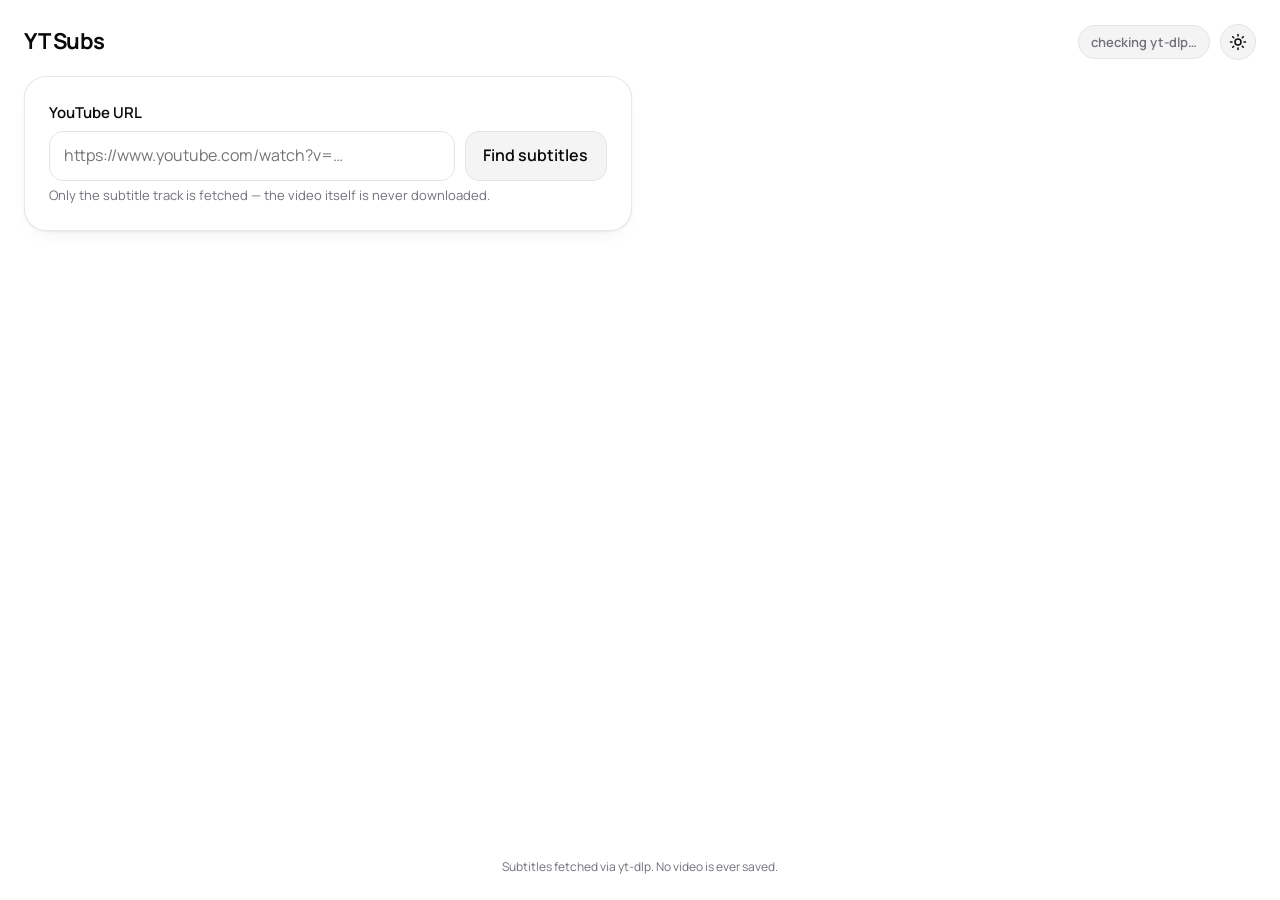
==== ui/index.html @ 94066bec "Initial commit: YT Subs, a subtitle-only YouTube downloader AppImage Lightmorphic-styled pywebview a" ====
<!doctype html>
<html lang="en">
<head>
<meta charset="utf-8" />
<meta name="viewport" content="width=device-width, initial-scale=1" />
<title>YT Subs</title>
<link rel="stylesheet" href="style.css" />
</head>
<body>
  <header>
    <h1>YT Subs</h1>
    <div class="header-right">
      <span id="ytdlpBadge" class="ytdlp-badge">checking yt-dlp…</span>
      <button id="themeToggle" class="theme-toggle" type="button" title="Switch between light and dark" aria-label="Switch between light and dark">
        <svg class="icon-sun" viewBox="0 0 24 24" fill="none" stroke="currentColor" stroke-width="2" stroke-linecap="round" stroke-linejoin="round">
          <circle cx="12" cy="12" r="4"></circle>
          <path d="M12 2v2M12 20v2M4.93 4.93l1.41 1.41M17.66 17.66l1.41 1.41M2 12h2M20 12h2M4.93 19.07l1.41-1.41M17.66 6.34l1.41-1.41"></path>
        </svg>
        <svg class="icon-moon" viewBox="0 0 24 24" fill="none" stroke="currentColor" stroke-width="2" stroke-linecap="round" stroke-linejoin="round">
          <path d="M21 12.79A9 9 0 1 1 11.21 3 7 7 0 0 0 21 12.79z"></path>
        </svg>
      </button>
    </div>
  </header>

  <main class="columns">
    <div class="col">
      <section class="panel">
        <label for="urlInput">YouTube URL</label>
        <div class="row">
          <input id="urlInput" type="text" placeholder="https://www.youtube.com/watch?v=…" autocomplete="off" />
          <button id="fetchBtn" class="secondary" type="button">Find subtitles</button>
        </div>
        <p class="hint">Only the subtitle track is fetched — the video itself is never downloaded.</p>
      </section>

      <section id="resultsPanel" class="panel panel-grow" style="display:none">
        <p id="videoTitle" class="video-title"></p>
        <label>Choose a language</label>
        <div id="langList" class="lang-list"></div>
      </section>
    </div>

    <div class="col">
      <section id="savePanel" class="panel" style="display:none">
        <label>Format</label>
        <div id="formatList" class="format-list">
          <button type="button" class="format-item selected" data-format="srt">SRT</button>
          <button type="button" class="format-item" data-format="vtt">VTT</button>
          <button type="button" class="format-item" data-format="txt">TXT</button>
          <button type="button" class="format-item" data-format="raw">Raw</button>
        </div>
        <p class="hint" id="formatHint">Standard subtitle file with timestamps.</p>

        <label style="margin-top:18px">Save to</label>
        <div class="folder-row">
          <span id="folderPath" class="folder-path"></span>
          <button id="chooseFolderBtn" class="secondary" type="button">Change…</button>
        </div>
        <button id="downloadBtn" class="primary full-width" type="button" disabled style="margin-top:14px">Download subtitles</button>

        <div id="status" class="status"></div>
      </section>
    </div>
  </main>

  <footer>Subtitles fetched via yt-dlp. No video is ever saved.</footer>

  <div id="pasteMenu" class="paste-menu" hidden>
    <button type="button" id="pasteMenuBtn">Paste</button>
  </div>

  <script src="app.js"></script>
</body>
</html>
---- ui/style.css ----
@font-face {
  font-family: "Manrope";
  src: url("fonts/Manrope-Variable.woff2") format("woff2-variations"), url("fonts/Manrope-Variable.woff2") format("woff2");
  font-weight: 200 800;
  font-style: normal;
  font-display: swap;
}

:root {
  color-scheme: light dark;
  --bg: #ffffff;  --fg: #09090b;
  --panel: #ffffff;  --panel-border: rgba(24, 24, 40, 0.10);
  --border: #e4e4e7;  --muted: #f4f4f5;  --muted-fg: #71717a;
  --shadow-panel: 0 1px 2px rgba(24,24,40,.05), 0 8px 24px -16px rgba(24,24,40,.18);

  --accent: #fbc711;  --accent-hover: #ddaf0f;  --on-accent: #645007;
  --accent-container: #fff8e2;  --on-accent-container: #5f4c06;

  --brand-navy: #111827;
  --link: #1b74bc;
  --danger: #cc372d;   --danger-bg: #fef2f1;
  --success: #38813a;  --success-bg: #f2f9f3;
  --warning: #8f6c03;  --warning-bg: #fffbee;
  --info: #1b74bc;     --info-bg: #f0f8fe;

  --radius: 0.875rem;
  --panel-radius: 1.375rem;
}

@media (prefers-color-scheme: dark) {
  :root {
    --bg: #09090b;  --fg: #fafafa;
    --panel: #1b1d29;  --panel-border: rgba(255,255,255,.09);
    --border: #27272a;  --muted: #1c1c1f;  --muted-fg: #a1a1aa;
    --shadow-panel: 0 1px 2px rgba(0,0,0,.35), 0 8px 24px -16px rgba(0,0,0,.6);
    --accent-container: #4b3c05;  --on-accent-container: #fde694;
    --link: #2295f1;
    --danger: #f34236;   --danger-bg: #350f0c;
    --success: #4bae4f;  --success-bg: #102611;
    --warning: #ffc006;  --warning-bg: #382a01;
    --info: #2295f1;     --info-bg: #072135;
  }
}

/* Explicit choice from the toggle button overrides the desktop setting. */
:root[data-theme="light"] {
  color-scheme: light;
  --bg: #ffffff;  --fg: #09090b;
  --panel: #ffffff;  --panel-border: rgba(24, 24, 40, 0.10);
  --border: #e4e4e7;  --muted: #f4f4f5;  --muted-fg: #71717a;
  --shadow-panel: 0 1px 2px rgba(24,24,40,.05), 0 8px 24px -16px rgba(24,24,40,.18);
  --accent-container: #fff8e2;  --on-accent-container: #5f4c06;
  --link: #1b74bc;
  --danger: #cc372d;   --danger-bg: #fef2f1;
  --success: #38813a;  --success-bg: #f2f9f3;
  --warning: #8f6c03;  --warning-bg: #fffbee;
  --info: #1b74bc;     --info-bg: #f0f8fe;
}

:root[data-theme="dark"] {
  color-scheme: dark;
  --bg: #09090b;  --fg: #fafafa;
  --panel: #1b1d29;  --panel-border: rgba(255,255,255,.09);
  --border: #27272a;  --muted: #1c1c1f;  --muted-fg: #a1a1aa;
  --shadow-panel: 0 1px 2px rgba(0,0,0,.35), 0 8px 24px -16px rgba(0,0,0,.6);
  --accent-container: #4b3c05;  --on-accent-container: #fde694;
  --link: #2295f1;
  --danger: #f34236;   --danger-bg: #350f0c;
  --success: #4bae4f;  --success-bg: #102611;
  --warning: #ffc006;  --warning-bg: #382a01;
  --info: #2295f1;     --info-bg: #072135;
}

* { box-sizing: border-box; }

html, body {
  margin: 0;
  height: 100%;
  background: var(--bg);
  color: var(--fg);
  font-family: "Manrope", sans-serif;
  font-size: 1rem;
  line-height: 1.6;
  -webkit-font-smoothing: antialiased;
}

body {
  display: flex;
  flex-direction: column;
  padding: 24px;
  gap: 16px;
  overflow: hidden;
}

.columns {
  display: flex;
  gap: 16px;
  flex: 1;
  min-height: 0;
}

.col {
  flex: 1;
  min-width: 0;
  min-height: 0;
  display: flex;
  flex-direction: column;
  gap: 16px;
}

.panel-grow {
  flex: 1;
  min-height: 0;
  display: flex;
  flex-direction: column;
}
.panel-grow .lang-list {
  flex: 1;
  min-height: 0;
}

header {
  display: flex;
  align-items: center;
  justify-content: space-between;
  gap: 12px;
}

.header-right {
  display: flex;
  align-items: center;
  gap: 10px;
}

.theme-toggle {
  display: inline-flex;
  align-items: center;
  justify-content: center;
  width: 2.25rem;
  height: 2.25rem;
  padding: 0;
  border-radius: 999px;
  border: 1px solid var(--border);
  background: var(--muted);
  color: var(--fg);
}
.theme-toggle:hover { border-color: var(--accent); }
.theme-toggle svg { width: 18px; height: 18px; }

/* Default (light, or no preference expressed): show the sun. */
.theme-toggle .icon-sun { display: inline; }
.theme-toggle .icon-moon { display: none; }

/* OS prefers dark and no explicit choice made yet: show the moon. */
@media (prefers-color-scheme: dark) {
  :root:not([data-theme]) .theme-toggle .icon-sun { display: none; }
  :root:not([data-theme]) .theme-toggle .icon-moon { display: inline; }
}

/* Explicit choice always wins. */
:root[data-theme="light"] .theme-toggle .icon-sun { display: inline; }
:root[data-theme="light"] .theme-toggle .icon-moon { display: none; }
:root[data-theme="dark"] .theme-toggle .icon-sun { display: none; }
:root[data-theme="dark"] .theme-toggle .icon-moon { display: inline; }

h1 {
  font-size: 1.375rem;
  font-weight: 700;
  letter-spacing: -0.02em;
  margin: 0;
}

.ytdlp-badge {
  display: inline-flex;
  align-items: center;
  gap: 8px;
  font-size: 0.8125rem;
  font-weight: 600;
  padding: 6px 12px;
  border-radius: 999px;
  border: 1px solid var(--border);
  color: var(--muted-fg);
  background: var(--muted);
}
.ytdlp-badge.ok { color: var(--success); background: var(--success-bg); border-color: transparent; }
.ytdlp-badge.stale { color: var(--warning); background: var(--warning-bg); border-color: transparent; }
.ytdlp-badge.err { color: var(--danger); background: var(--danger-bg); border-color: transparent; }
.ytdlp-badge button {
  font: inherit;
  font-weight: 700;
  color: inherit;
  background: none;
  border: none;
  text-decoration: underline;
  cursor: pointer;
  padding: 0;
}
.ytdlp-badge button:focus-visible { outline: 2px solid var(--accent); outline-offset: 2px; }

.panel {
  background: var(--panel);
  border: 1px solid var(--panel-border);
  border-radius: var(--panel-radius);
  box-shadow: var(--shadow-panel);
  padding: 1.5rem;
}

label {
  display: block;
  font-size: 0.9375rem;
  font-weight: 600;
  margin-bottom: 6px;
}

.hint {
  font-size: 0.8125rem;
  color: var(--muted-fg);
  margin: 4px 0 0;
}

input[type="text"], select {
  display: block;
  width: 100%;
  box-sizing: border-box;
  font: inherit;
  color: var(--fg);
  background: var(--bg);
  border: 1px solid var(--border);
  border-radius: var(--radius);
  padding: 0.7rem 0.85rem;
}
input[type="text"]:focus-visible, select:focus-visible, button:focus-visible {
  outline: 2px solid var(--accent);
  outline-offset: 2px;
}

.row { display: flex; gap: 10px; align-items: flex-end; }
.row input[type="text"] { flex: 1; }
.row button { flex: 0 0 auto; }

button {
  font: inherit;
  font-weight: 600;
  border-radius: var(--radius);
  padding: 0.7rem 1.1rem;
  border: 1px solid transparent;
  cursor: pointer;
}
button.primary {
  background: var(--accent);
  color: var(--on-accent);
}
button.primary:hover { background: var(--accent-hover); }
button.primary:disabled { opacity: 0.55; cursor: not-allowed; }

button.secondary {
  background: var(--muted);
  color: var(--fg);
  border-color: var(--border);
}
button.secondary:hover { background: var(--border); }

.full-width { display: block; width: 100%; }

.lang-list {
  display: flex;
  flex-direction: column;
  gap: 6px;
  margin-top: 10px;
  overflow-y: auto;
}

.lang-item {
  display: flex;
  align-items: center;
  gap: 10px;
  padding: 0.6rem 0.75rem;
  border: 1px solid var(--border);
  border-radius: var(--radius);
  cursor: pointer;
  background: var(--bg);
}
.lang-item:hover { border-color: var(--accent); }
.lang-item.selected {
  border-color: var(--accent);
  background: var(--accent-container);
  color: var(--on-accent-container);
}
.lang-item .code { font-weight: 700; min-width: 3.5rem; }
.lang-item .tag {
  margin-left: auto;
  font-size: 0.75rem;
  font-weight: 700;
  text-transform: uppercase;
  letter-spacing: 0.05em;
  color: var(--muted-fg);
}

.video-title {
  font-weight: 600;
  margin: 0 0 4px;
}

.status {
  font-size: 0.9375rem;
  padding: 0.75rem 1rem;
  border-radius: var(--radius);
  display: none;
  margin-top: 14px;
  word-break: break-word;
}
.status.show { display: block; }
.status.info { background: var(--info-bg); color: var(--info); }
.status.success { background: var(--success-bg); color: var(--success); }
.status.error { background: var(--danger-bg); color: var(--danger); }

.format-list {
  display: flex;
  gap: 8px;
  margin-top: 8px;
  flex-wrap: wrap;
}
.format-item {
  background: var(--bg);
  color: var(--fg);
  border: 1px solid var(--border);
  border-radius: var(--radius);
  padding: 0.55rem 1rem;
  font-weight: 600;
}
.format-item:hover { border-color: var(--accent); }
.format-item.selected {
  border-color: var(--accent);
  background: var(--accent-container);
  color: var(--on-accent-container);
}

.folder-row { display: flex; gap: 10px; align-items: center; }
.folder-path {
  flex: 1;
  font-size: 0.875rem;
  color: var(--muted-fg);
  overflow: hidden;
  text-overflow: ellipsis;
  white-space: nowrap;
}

.paste-menu {
  position: fixed;
  z-index: 100;
  background: var(--panel);
  border: 1px solid var(--panel-border);
  border-radius: var(--radius);
  box-shadow: var(--shadow-panel);
  padding: 4px;
}
.paste-menu[hidden] { display: none; }
.paste-menu button {
  display: block;
  width: 100%;
  text-align: left;
  background: none;
  border: none;
  border-radius: calc(var(--radius) - 4px);
  padding: 0.5rem 1rem;
  font-weight: 500;
}
.paste-menu button:hover { background: var(--muted); }

footer {
  margin-top: auto;
  font-size: 0.75rem;
  color: var(--muted-fg);
  text-align: center;
}
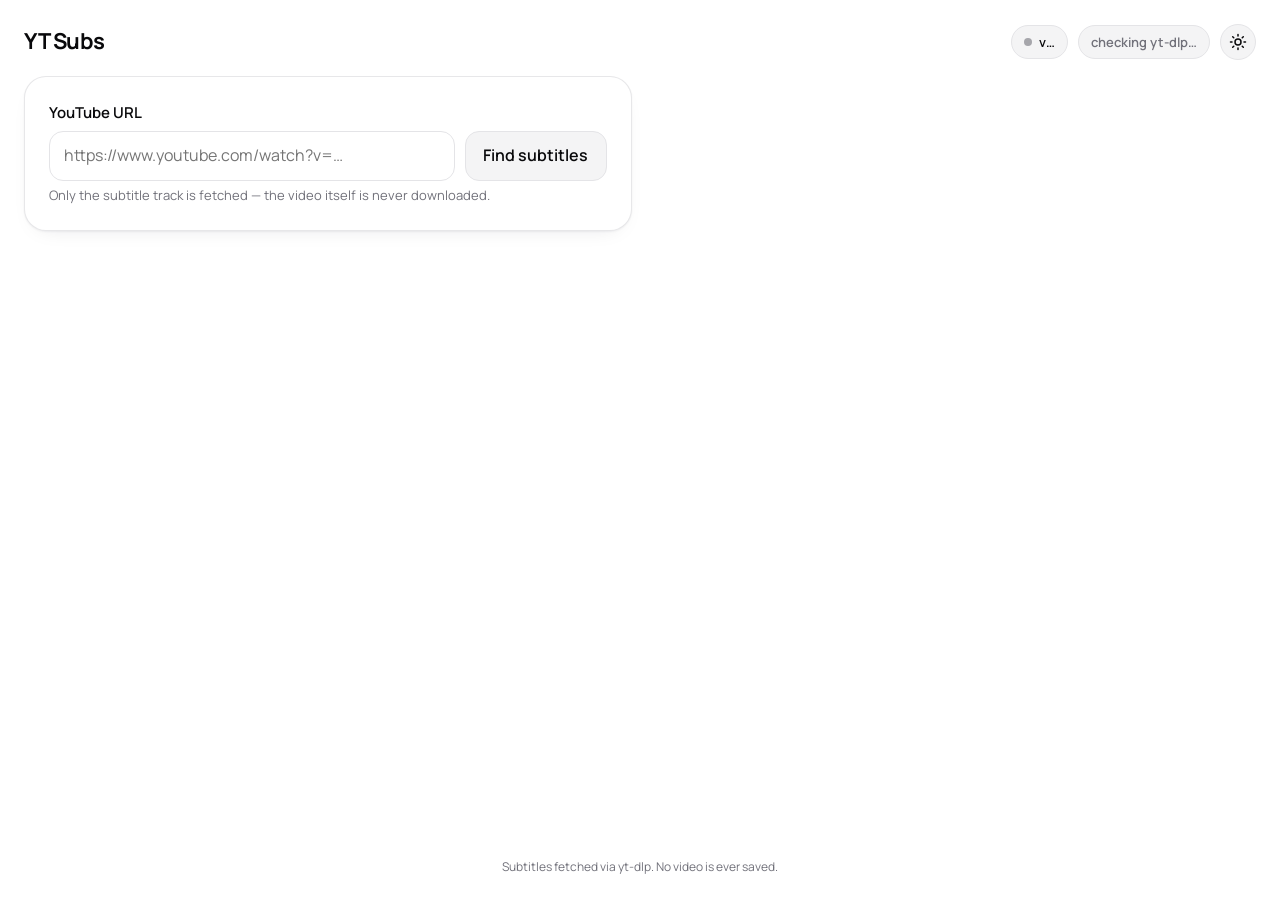
==== commit a5e61a1e: "Add self-update check against GitHub releases Version badge (green/yellow/red dot) next to the app t" ====
--- a/ui/index.html
+++ b/ui/index.html
@@ -10,6 +10,11 @@
   <header>
     <h1>YT Subs</h1>
     <div class="header-right">
+      <button id="appVersion" class="app-version" type="button" title="Checking for updates…">
+        <span id="versionDot" class="version-dot checking"></span>
+        <span id="versionText">v…</span>
+      </button>
+      <button id="updateBtn" class="update-btn hidden" type="button"></button>
       <span id="ytdlpBadge" class="ytdlp-badge">checking yt-dlp…</span>
       <button id="themeToggle" class="theme-toggle" type="button" title="Switch between light and dark" aria-label="Switch between light and dark">
         <svg class="icon-sun" viewBox="0 0 24 24" fill="none" stroke="currentColor" stroke-width="2" stroke-linecap="round" stroke-linejoin="round">
--- a/ui/style.css
+++ b/ui/style.css
@@ -170,6 +170,47 @@
   margin: 0;
 }
 
+.app-version {
+  display: inline-flex;
+  align-items: center;
+  gap: 7px;
+  font-size: 0.8125rem;
+  font-weight: 600;
+  padding: 6px 12px;
+  border-radius: 999px;
+  border: 1px solid var(--border);
+  background: var(--muted);
+  color: var(--fg);
+}
+.app-version:hover { border-color: var(--accent); }
+
+.version-dot {
+  width: 8px;
+  height: 8px;
+  border-radius: 999px;
+  background: var(--muted-fg);
+  flex-shrink: 0;
+}
+.version-dot.checking { background: var(--muted-fg); opacity: 0.6; }
+.version-dot.up-to-date { background: var(--success); }
+.version-dot.available { background: var(--warning); }
+.version-dot.error { background: var(--danger); }
+
+.update-btn {
+  display: inline-flex;
+  align-items: center;
+  gap: 6px;
+  font-size: 0.8125rem;
+  padding: 6px 12px;
+  border-radius: 999px;
+  background: var(--accent);
+  color: var(--on-accent);
+  border: none;
+}
+.update-btn:hover { background: var(--accent-hover); }
+.update-btn:disabled { opacity: 0.7; cursor: not-allowed; }
+.update-btn.hidden { display: none; }
+
 .ytdlp-badge {
   display: inline-flex;
   align-items: center;
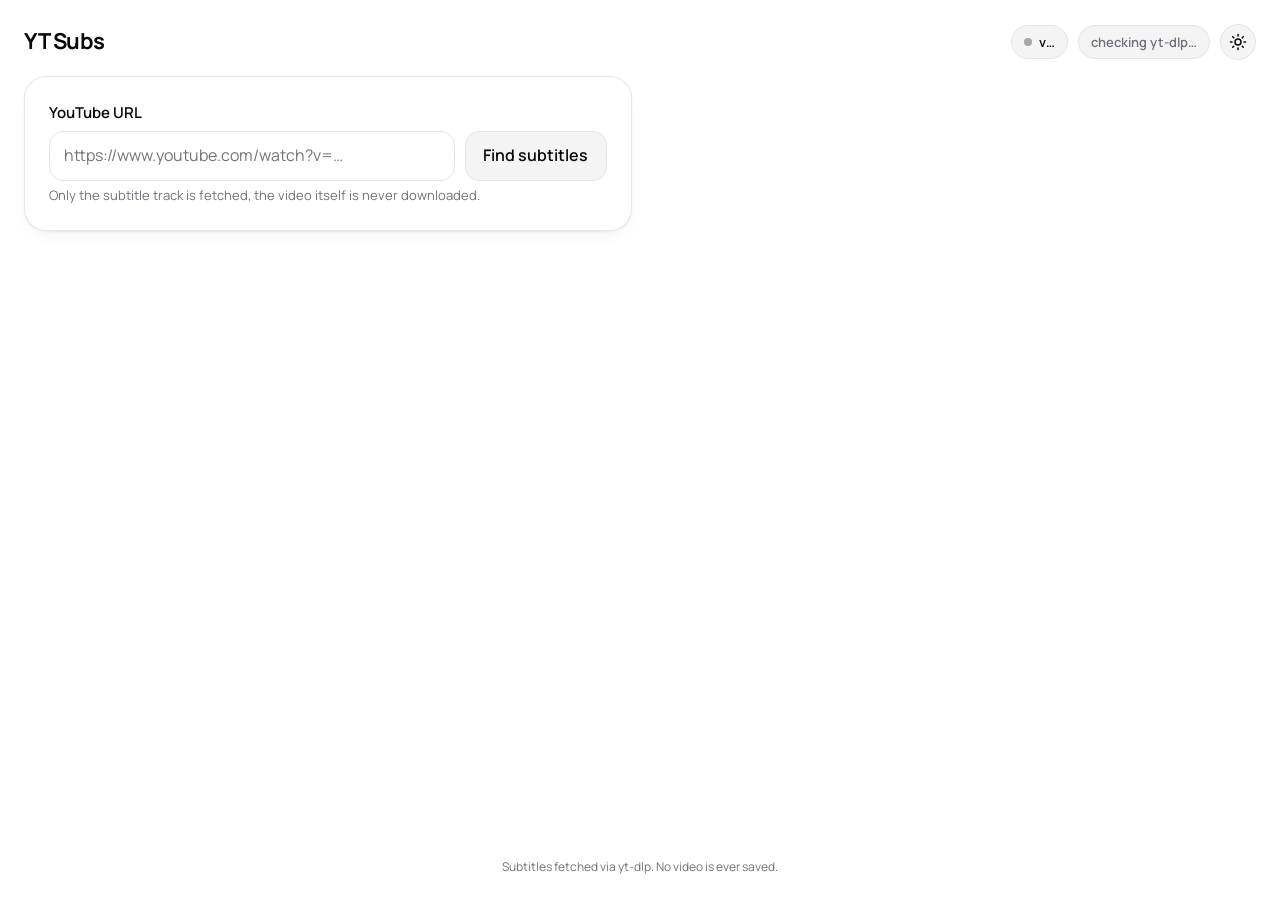
==== commit c4ce36a4: "Project-final pass: fix bugs found, tighten copy, add repo hygiene docs - Fix a real bug: the yt-dlp" ====
--- a/ui/index.html
+++ b/ui/index.html
@@ -36,7 +36,7 @@
           <input id="urlInput" type="text" placeholder="https://www.youtube.com/watch?v=…" autocomplete="off" />
           <button id="fetchBtn" class="secondary" type="button">Find subtitles</button>
         </div>
-        <p class="hint">Only the subtitle track is fetched — the video itself is never downloaded.</p>
+        <p class="hint">Only the subtitle track is fetched, the video itself is never downloaded.</p>
       </section>
 
       <section id="resultsPanel" class="panel panel-grow" style="display:none">
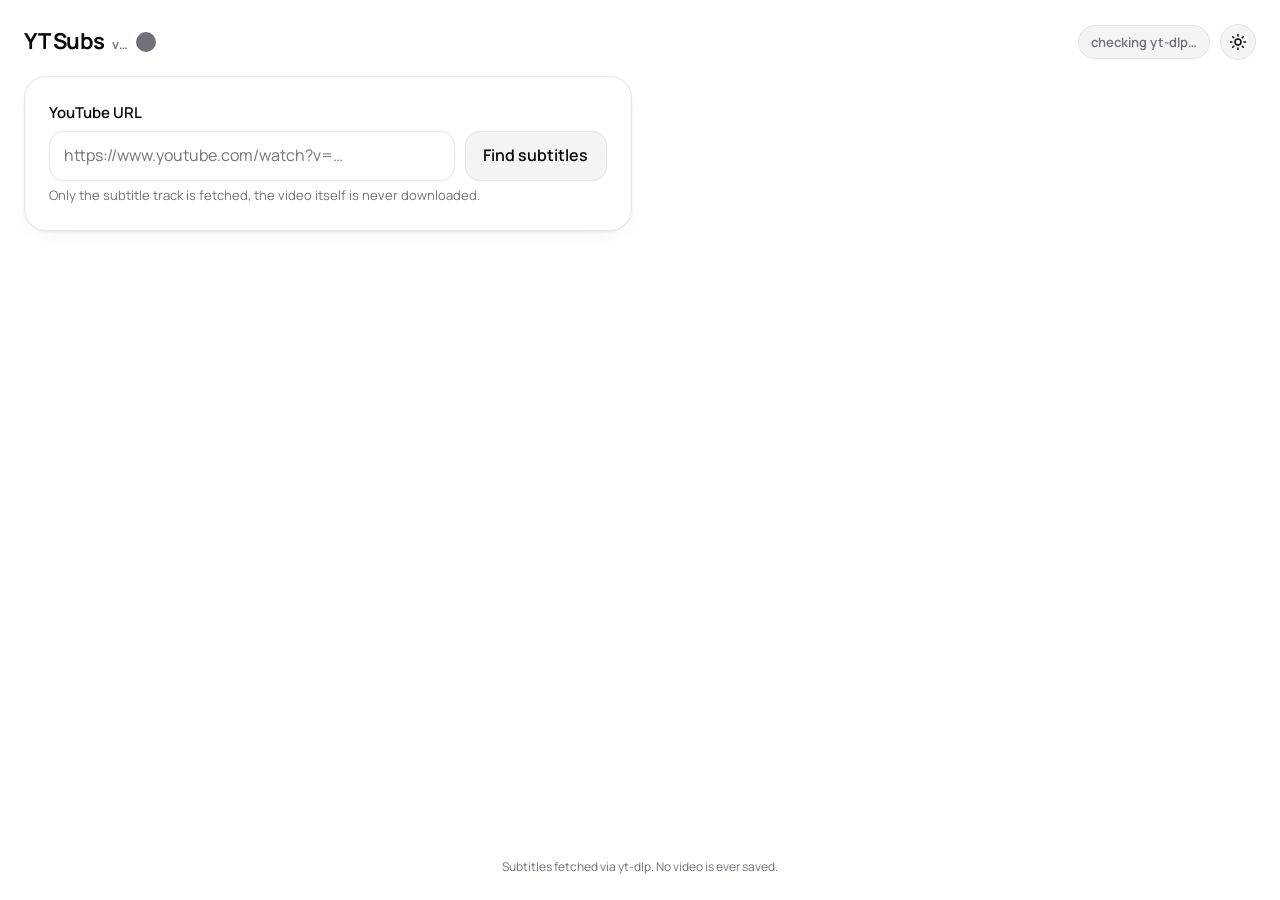
==== commit c43b76a0: "Adopt Charlie's unified update-status widget Replace the separate version badge + Update button pair" ====
--- a/ui/index.html
+++ b/ui/index.html
@@ -8,13 +8,23 @@
 </head>
 <body>
   <header>
-    <h1>YT Subs</h1>
+    <div class="app-title">
+      <h1><a id="appLink" class="app-link" href="https://ytsubs.lightmorphic.co.uk" target="_blank" rel="noopener">YT Subs <span id="versionText">v…</span></a></h1>
+      <button id="updateDot" class="update-dot" type="button" title="Checking…" aria-label="Update status">
+        <svg class="ring" viewBox="0 0 20 20" aria-hidden="true">
+          <circle class="ring-track" cx="10" cy="10" r="8"></circle>
+          <circle class="ring-progress" cx="10" cy="10" r="8"></circle>
+        </svg>
+        <svg class="overlay-icon icon-download" viewBox="0 0 24 24" fill="none" stroke="currentColor" stroke-width="3" stroke-linecap="round" stroke-linejoin="round" aria-hidden="true">
+          <path d="M12 4v12M6 12l6 6 6-6"></path>
+        </svg>
+        <svg class="overlay-icon icon-restart" viewBox="0 0 24 24" fill="none" stroke="currentColor" stroke-width="3" stroke-linecap="round" stroke-linejoin="round" aria-hidden="true">
+          <path d="M21 12a9 9 0 1 1-2.64-6.36"></path>
+          <path d="M21 3v6h-6"></path>
+        </svg>
+      </button>
+    </div>
     <div class="header-right">
-      <button id="appVersion" class="app-version" type="button" title="Checking for updates…">
-        <span id="versionDot" class="version-dot checking"></span>
-        <span id="versionText">v…</span>
-      </button>
-      <button id="updateBtn" class="update-btn hidden" type="button"></button>
       <span id="ytdlpBadge" class="ytdlp-badge">checking yt-dlp…</span>
       <button id="themeToggle" class="theme-toggle" type="button" title="Switch between light and dark" aria-label="Switch between light and dark">
         <svg class="icon-sun" viewBox="0 0 24 24" fill="none" stroke="currentColor" stroke-width="2" stroke-linecap="round" stroke-linejoin="round">
--- a/ui/style.css
+++ b/ui/style.css
@@ -170,46 +170,99 @@
   margin: 0;
 }
 
-.app-version {
+.app-title {
+  display: flex;
+  align-items: center;
+  gap: 8px;
+}
+.app-title h1 { display: inline-flex; }
+
+.app-link {
+  color: var(--fg);
+  text-decoration: none;
+}
+.app-link:hover { text-decoration: underline; }
+.app-link #versionText {
+  font-size: 0.8125rem;
+  font-weight: 600;
+  color: var(--muted-fg);
+  margin-left: 4px;
+}
+
+/* The update-status widget: name/version link above is a separate, always
+   active click target. This dot is the entire update UI on its own, no
+   separate check/download/restart buttons. Colour + overlay icon = state. */
+.update-dot {
+  position: relative;
   display: inline-flex;
   align-items: center;
-  gap: 7px;
-  font-size: 0.8125rem;
-  font-weight: 600;
-  padding: 6px 12px;
-  border-radius: 999px;
-  border: 1px solid var(--border);
-  background: var(--muted);
-  color: var(--fg);
-}
-.app-version:hover { border-color: var(--accent); }
-
-.version-dot {
-  width: 8px;
-  height: 8px;
+  justify-content: center;
+  width: 20px;
+  height: 20px;
+  padding: 0;
+  border: none;
   border-radius: 999px;
   background: var(--muted-fg);
   flex-shrink: 0;
-}
-.version-dot.checking { background: var(--muted-fg); opacity: 0.6; }
-.version-dot.up-to-date { background: var(--success); }
-.version-dot.available { background: var(--warning); }
-.version-dot.error { background: var(--danger); }
-
-.update-btn {
-  display: inline-flex;
-  align-items: center;
-  gap: 6px;
-  font-size: 0.8125rem;
-  padding: 6px 12px;
-  border-radius: 999px;
-  background: var(--accent);
-  color: var(--on-accent);
-  border: none;
-}
-.update-btn:hover { background: var(--accent-hover); }
-.update-btn:disabled { opacity: 0.7; cursor: not-allowed; }
-.update-btn.hidden { display: none; }
+  cursor: pointer;
+}
+.update-dot:disabled { cursor: default; }
+.update-dot:focus-visible { outline: 2px solid var(--accent); outline-offset: 2px; }
+
+.update-dot .ring {
+  position: absolute;
+  inset: 0;
+  width: 100%;
+  height: 100%;
+  display: none;
+  transform: rotate(-90deg);
+}
+.update-dot .ring-track {
+  fill: none;
+  stroke: var(--border);
+  stroke-width: 2;
+}
+.update-dot .ring-progress {
+  fill: none;
+  stroke: var(--fg);
+  stroke-width: 2;
+  stroke-linecap: round;
+  /* circumference of r=8: 2 * PI * 8 ≈ 50.27 */
+  stroke-dasharray: 50.27;
+  stroke-dashoffset: 50.27;
+  transition: stroke-dashoffset 0.2s linear;
+}
+
+.update-dot .overlay-icon {
+  display: none;
+  width: 12px;
+  height: 12px;
+  color: var(--bg);
+}
+
+/* State: up to date */
+.update-dot.state-up-to-date { background: #4bae4f; }
+
+/* State: update available, click to download */
+.update-dot.state-available { background: #ffc006; }
+.update-dot.state-available .overlay-icon.icon-download { display: block; }
+
+/* State: downloading, hollow with a progress ring, not clickable */
+.update-dot.state-downloading {
+  background: transparent;
+  border: 2px solid var(--border);
+}
+.update-dot.state-downloading .ring { display: block; }
+
+/* State: downloaded, ready to restart */
+.update-dot.state-ready { background: #4bae4f; }
+.update-dot.state-ready .overlay-icon.icon-restart { display: block; }
+
+/* State: can't reach GitHub, not clickable, resolves itself */
+.update-dot.state-error { background: #f34236; }
+
+/* Before the first check ever resolves */
+.update-dot.state-unknown { background: var(--muted-fg); opacity: 0.5; }
 
 .ytdlp-badge {
   display: inline-flex;
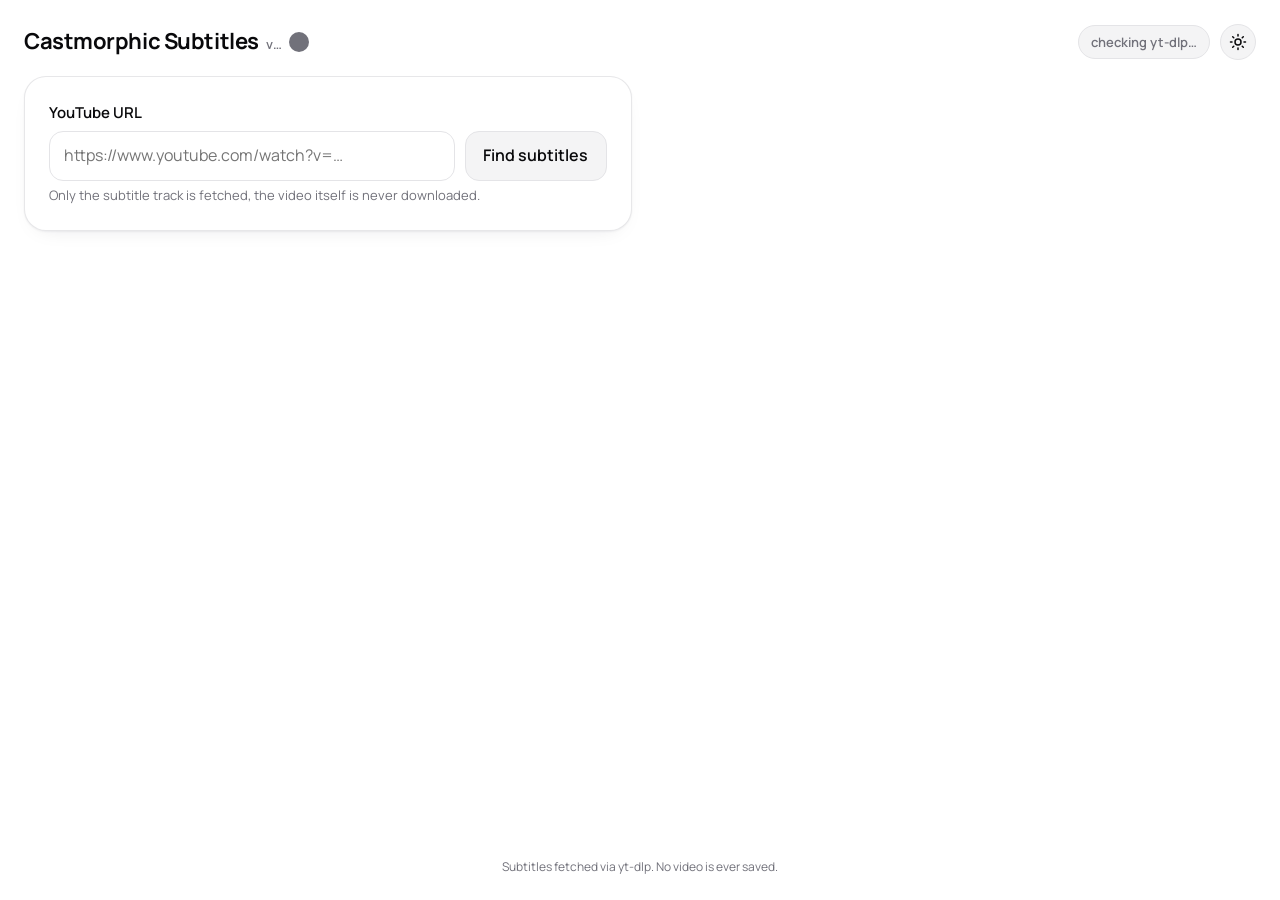
==== commit 5d070beb: "Rebrand as Castmorphic Subtitles and reset to v1.0.0 The app joins the Castmorphic product family. T" ====
--- a/ui/index.html
+++ b/ui/index.html
@@ -3,13 +3,13 @@
 <head>
 <meta charset="utf-8" />
 <meta name="viewport" content="width=device-width, initial-scale=1" />
-<title>YT Subs</title>
+<title>Castmorphic Subtitles</title>
 <link rel="stylesheet" href="style.css" />
 </head>
 <body>
   <header>
     <div class="app-title">
-      <h1><a id="appLink" class="app-link" href="https://ytsubs.lightmorphic.co.uk" target="_blank" rel="noopener">YT Subs <span id="versionText">v…</span></a></h1>
+      <h1><a id="appLink" class="app-link" href="https://subtitles.castmorphic.com" target="_blank" rel="noopener">Castmorphic Subtitles <span id="versionText">v…</span></a></h1>
       <button id="updateDot" class="update-dot" type="button" title="Checking…" aria-label="Update status">
         <svg class="ring" viewBox="0 0 20 20" aria-hidden="true">
           <circle class="ring-track" cx="10" cy="10" r="8"></circle>
--- a/ui/style.css
+++ b/ui/style.css
@@ -13,11 +13,11 @@
   --border: #e4e4e7;  --muted: #f4f4f5;  --muted-fg: #71717a;
   --shadow-panel: 0 1px 2px rgba(24,24,40,.05), 0 8px 24px -16px rgba(24,24,40,.18);
 
-  --accent: #fbc711;  --accent-hover: #ddaf0f;  --on-accent: #645007;
-  --accent-container: #fff8e2;  --on-accent-container: #5f4c06;
+  --accent: #ff5721;  --accent-hover: #e04d1d;  --on-accent: #471809;
+  --accent-container: #ffebe4;  --on-accent-container: #61210d;
 
   --brand-navy: #111827;
-  --link: #1b74bc;
+  --link: #c4400f;
   --danger: #cc372d;   --danger-bg: #fef2f1;
   --success: #38813a;  --success-bg: #f2f9f3;
   --warning: #8f6c03;  --warning-bg: #fffbee;
@@ -33,8 +33,9 @@
     --panel: #1b1d29;  --panel-border: rgba(255,255,255,.09);
     --border: #27272a;  --muted: #1c1c1f;  --muted-fg: #a1a1aa;
     --shadow-panel: 0 1px 2px rgba(0,0,0,.35), 0 8px 24px -16px rgba(0,0,0,.6);
-    --accent-container: #4b3c05;  --on-accent-container: #fde694;
-    --link: #2295f1;
+    --accent-hover: #ff6b3c;
+    --accent-container: #4d1a0a;  --on-accent-container: #ffb39b;
+    --link: #ff8f68;
     --danger: #f34236;   --danger-bg: #350f0c;
     --success: #4bae4f;  --success-bg: #102611;
     --warning: #ffc006;  --warning-bg: #382a01;
@@ -49,8 +50,8 @@
   --panel: #ffffff;  --panel-border: rgba(24, 24, 40, 0.10);
   --border: #e4e4e7;  --muted: #f4f4f5;  --muted-fg: #71717a;
   --shadow-panel: 0 1px 2px rgba(24,24,40,.05), 0 8px 24px -16px rgba(24,24,40,.18);
-  --accent-container: #fff8e2;  --on-accent-container: #5f4c06;
-  --link: #1b74bc;
+  --accent-container: #ffebe4;  --on-accent-container: #61210d;
+  --link: #c4400f;
   --danger: #cc372d;   --danger-bg: #fef2f1;
   --success: #38813a;  --success-bg: #f2f9f3;
   --warning: #8f6c03;  --warning-bg: #fffbee;
@@ -63,8 +64,9 @@
   --panel: #1b1d29;  --panel-border: rgba(255,255,255,.09);
   --border: #27272a;  --muted: #1c1c1f;  --muted-fg: #a1a1aa;
   --shadow-panel: 0 1px 2px rgba(0,0,0,.35), 0 8px 24px -16px rgba(0,0,0,.6);
-  --accent-container: #4b3c05;  --on-accent-container: #fde694;
-  --link: #2295f1;
+  --accent-hover: #ff6b3c;
+  --accent-container: #4d1a0a;  --on-accent-container: #ffb39b;
+  --link: #ff8f68;
   --danger: #f34236;   --danger-bg: #350f0c;
   --success: #4bae4f;  --success-bg: #102611;
   --warning: #ffc006;  --warning-bg: #382a01;
@@ -276,9 +278,12 @@
   color: var(--muted-fg);
   background: var(--muted);
 }
-.ytdlp-badge.ok { color: var(--success); background: var(--success-bg); border-color: transparent; }
-.ytdlp-badge.stale { color: var(--warning); background: var(--warning-bg); border-color: transparent; }
-.ytdlp-badge.err { color: var(--danger); background: var(--danger-bg); border-color: transparent; }
+/* Castmorphic's rule: state is carried by the words and their colour, not
+   by a green or red panel behind them. The badge keeps one neutral shape
+   whatever it is saying. */
+.ytdlp-badge.ok { color: var(--success); }
+.ytdlp-badge.stale { color: var(--warning); }
+.ytdlp-badge.err { color: var(--danger); }
 .ytdlp-badge button {
   font: inherit;
   font-weight: 700;
@@ -404,9 +409,12 @@
   word-break: break-word;
 }
 .status.show { display: block; }
-.status.info { background: var(--info-bg); color: var(--info); }
-.status.success { background: var(--success-bg); color: var(--success); }
-.status.error { background: var(--danger-bg); color: var(--danger); }
+/* Same rule as the yt-dlp badge: one neutral box, the colour lives in the
+   text. A filled green or red panel is not how the rest of Castmorphic
+   tells you what happened. */
+.status.info { background: var(--muted); color: var(--info); }
+.status.success { background: var(--muted); color: var(--success); }
+.status.error { background: var(--muted); color: var(--danger); }
 
 .format-list {
   display: flex;
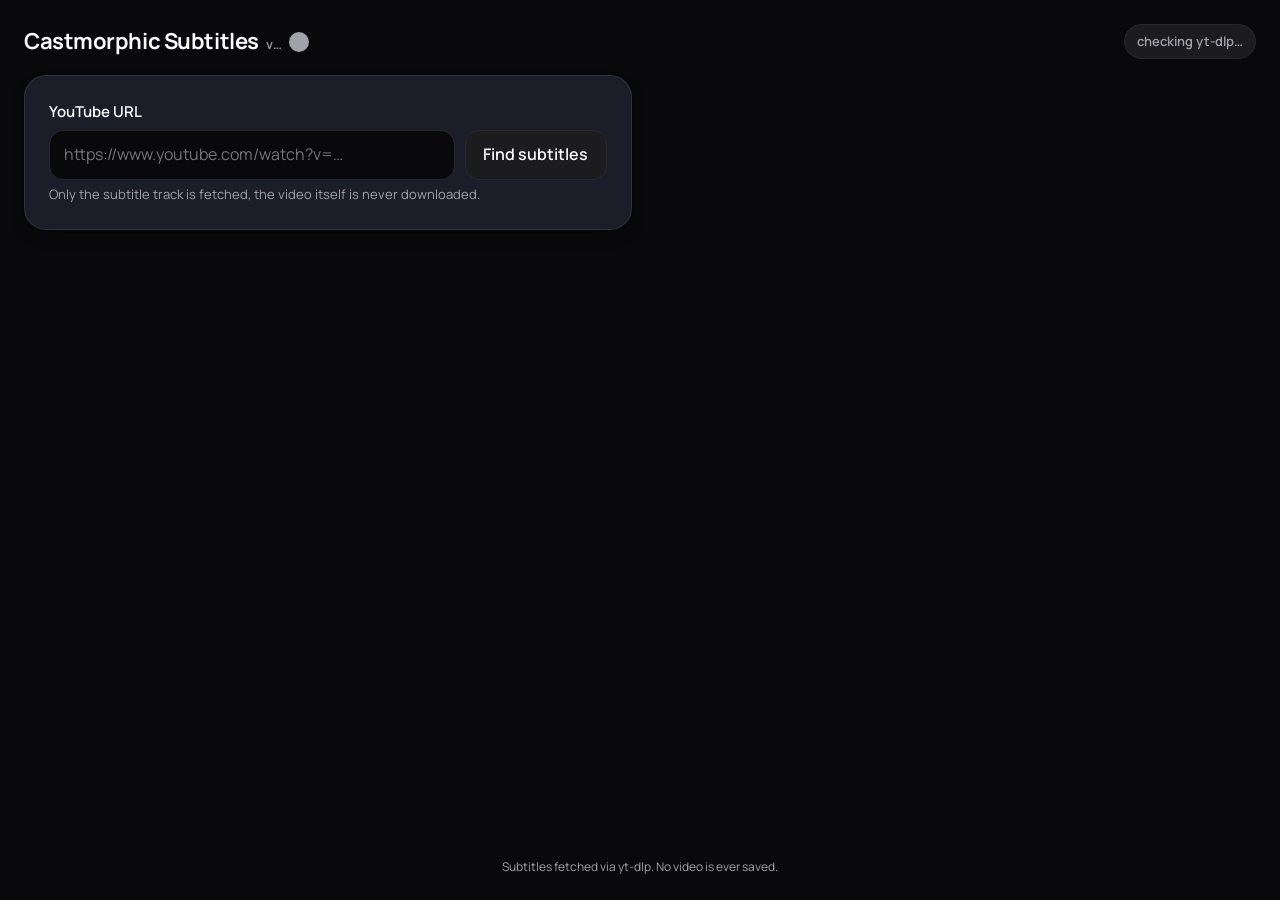
==== commit 7c02d1a5: "Dark only, and the legal sub-footer with its five pages Light mode is gone from the app and the site" ====
--- a/ui/index.html
+++ b/ui/index.html
@@ -26,15 +26,6 @@
     </div>
     <div class="header-right">
       <span id="ytdlpBadge" class="ytdlp-badge">checking yt-dlp…</span>
-      <button id="themeToggle" class="theme-toggle" type="button" title="Switch between light and dark" aria-label="Switch between light and dark">
-        <svg class="icon-sun" viewBox="0 0 24 24" fill="none" stroke="currentColor" stroke-width="2" stroke-linecap="round" stroke-linejoin="round">
-          <circle cx="12" cy="12" r="4"></circle>
-          <path d="M12 2v2M12 20v2M4.93 4.93l1.41 1.41M17.66 17.66l1.41 1.41M2 12h2M20 12h2M4.93 19.07l1.41-1.41M17.66 6.34l1.41-1.41"></path>
-        </svg>
-        <svg class="icon-moon" viewBox="0 0 24 24" fill="none" stroke="currentColor" stroke-width="2" stroke-linecap="round" stroke-linejoin="round">
-          <path d="M21 12.79A9 9 0 1 1 11.21 3 7 7 0 0 0 21 12.79z"></path>
-        </svg>
-      </button>
     </div>
   </header>
 
--- a/ui/style.css
+++ b/ui/style.css
@@ -7,70 +7,24 @@
 }
 
 :root {
-  color-scheme: light dark;
-  --bg: #ffffff;  --fg: #09090b;
-  --panel: #ffffff;  --panel-border: rgba(24, 24, 40, 0.10);
-  --border: #e4e4e7;  --muted: #f4f4f5;  --muted-fg: #71717a;
-  --shadow-panel: 0 1px 2px rgba(24,24,40,.05), 0 8px 24px -16px rgba(24,24,40,.18);
-
-  --accent: #ff5721;  --accent-hover: #e04d1d;  --on-accent: #471809;
-  --accent-container: #ffebe4;  --on-accent-container: #61210d;
-
-  --brand-navy: #111827;
-  --link: #c4400f;
-  --danger: #cc372d;   --danger-bg: #fef2f1;
-  --success: #38813a;  --success-bg: #f2f9f3;
-  --warning: #8f6c03;  --warning-bg: #fffbee;
-  --info: #1b74bc;     --info-bg: #f0f8fe;
-
-  --radius: 0.875rem;
-  --panel-radius: 1.375rem;
-}
-
-@media (prefers-color-scheme: dark) {
-  :root {
-    --bg: #09090b;  --fg: #fafafa;
-    --panel: #1b1d29;  --panel-border: rgba(255,255,255,.09);
-    --border: #27272a;  --muted: #1c1c1f;  --muted-fg: #a1a1aa;
-    --shadow-panel: 0 1px 2px rgba(0,0,0,.35), 0 8px 24px -16px rgba(0,0,0,.6);
-    --accent-hover: #ff6b3c;
-    --accent-container: #4d1a0a;  --on-accent-container: #ffb39b;
-    --link: #ff8f68;
-    --danger: #f34236;   --danger-bg: #350f0c;
-    --success: #4bae4f;  --success-bg: #102611;
-    --warning: #ffc006;  --warning-bg: #382a01;
-    --info: #2295f1;     --info-bg: #072135;
-  }
-}
-
-/* Explicit choice from the toggle button overrides the desktop setting. */
-:root[data-theme="light"] {
-  color-scheme: light;
-  --bg: #ffffff;  --fg: #09090b;
-  --panel: #ffffff;  --panel-border: rgba(24, 24, 40, 0.10);
-  --border: #e4e4e7;  --muted: #f4f4f5;  --muted-fg: #71717a;
-  --shadow-panel: 0 1px 2px rgba(24,24,40,.05), 0 8px 24px -16px rgba(24,24,40,.18);
-  --accent-container: #ffebe4;  --on-accent-container: #61210d;
-  --link: #c4400f;
-  --danger: #cc372d;   --danger-bg: #fef2f1;
-  --success: #38813a;  --success-bg: #f2f9f3;
-  --warning: #8f6c03;  --warning-bg: #fffbee;
-  --info: #1b74bc;     --info-bg: #f0f8fe;
-}
-
-:root[data-theme="dark"] {
   color-scheme: dark;
   --bg: #09090b;  --fg: #fafafa;
   --panel: #1b1d29;  --panel-border: rgba(255,255,255,.09);
   --border: #27272a;  --muted: #1c1c1f;  --muted-fg: #a1a1aa;
   --shadow-panel: 0 1px 2px rgba(0,0,0,.35), 0 8px 24px -16px rgba(0,0,0,.6);
-  --accent-hover: #ff6b3c;
+
+  --accent: #ff5721;  --accent-hover: #ff6b3c;  --on-accent: #471809;
   --accent-container: #4d1a0a;  --on-accent-container: #ffb39b;
+
+  --brand-navy: #111827;
   --link: #ff8f68;
   --danger: #f34236;   --danger-bg: #350f0c;
   --success: #4bae4f;  --success-bg: #102611;
   --warning: #ffc006;  --warning-bg: #382a01;
   --info: #2295f1;     --info-bg: #072135;
+
+  --radius: 0.875rem;
+  --panel-radius: 1.375rem;
 }
 
 * { box-sizing: border-box; }
@@ -134,36 +88,6 @@
   gap: 10px;
 }
 
-.theme-toggle {
-  display: inline-flex;
-  align-items: center;
-  justify-content: center;
-  width: 2.25rem;
-  height: 2.25rem;
-  padding: 0;
-  border-radius: 999px;
-  border: 1px solid var(--border);
-  background: var(--muted);
-  color: var(--fg);
-}
-.theme-toggle:hover { border-color: var(--accent); }
-.theme-toggle svg { width: 18px; height: 18px; }
-
-/* Default (light, or no preference expressed): show the sun. */
-.theme-toggle .icon-sun { display: inline; }
-.theme-toggle .icon-moon { display: none; }
-
-/* OS prefers dark and no explicit choice made yet: show the moon. */
-@media (prefers-color-scheme: dark) {
-  :root:not([data-theme]) .theme-toggle .icon-sun { display: none; }
-  :root:not([data-theme]) .theme-toggle .icon-moon { display: inline; }
-}
-
-/* Explicit choice always wins. */
-:root[data-theme="light"] .theme-toggle .icon-sun { display: inline; }
-:root[data-theme="light"] .theme-toggle .icon-moon { display: none; }
-:root[data-theme="dark"] .theme-toggle .icon-sun { display: none; }
-:root[data-theme="dark"] .theme-toggle .icon-moon { display: inline; }
 
 h1 {
   font-size: 1.375rem;
